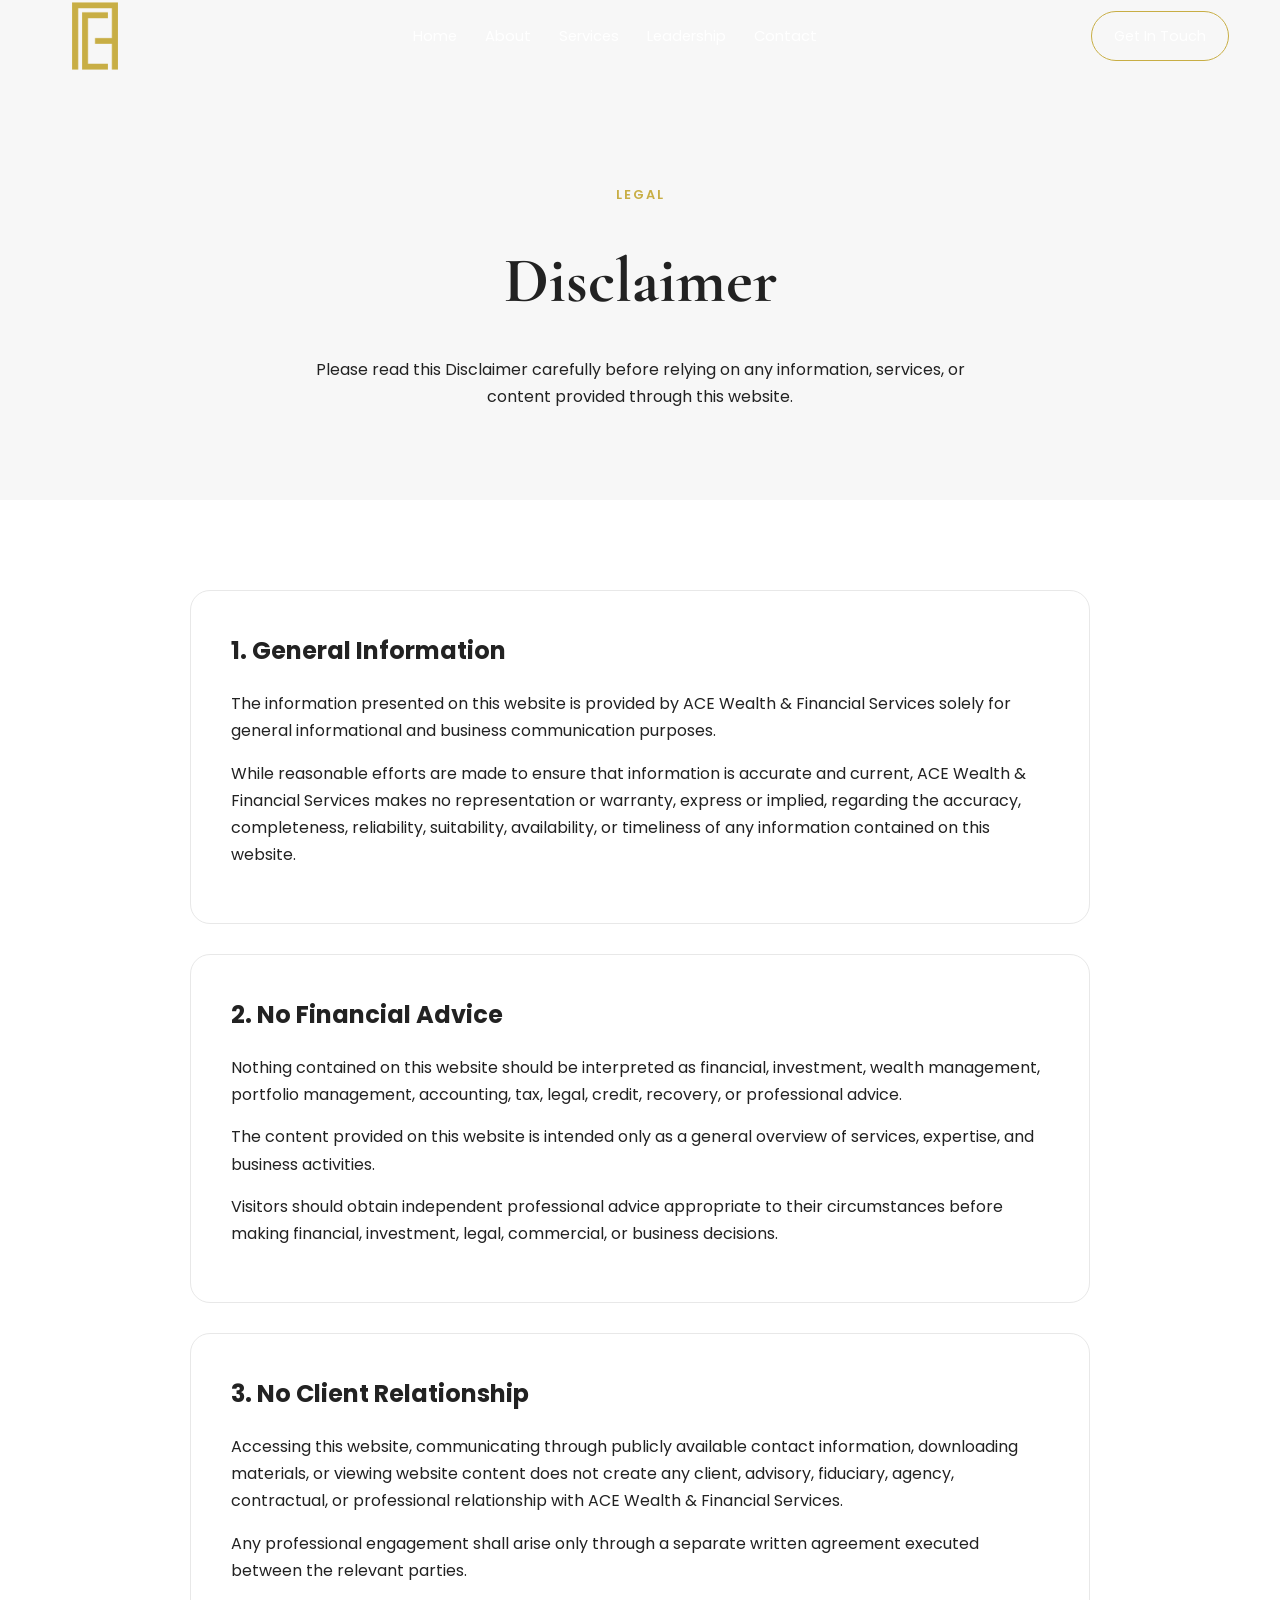
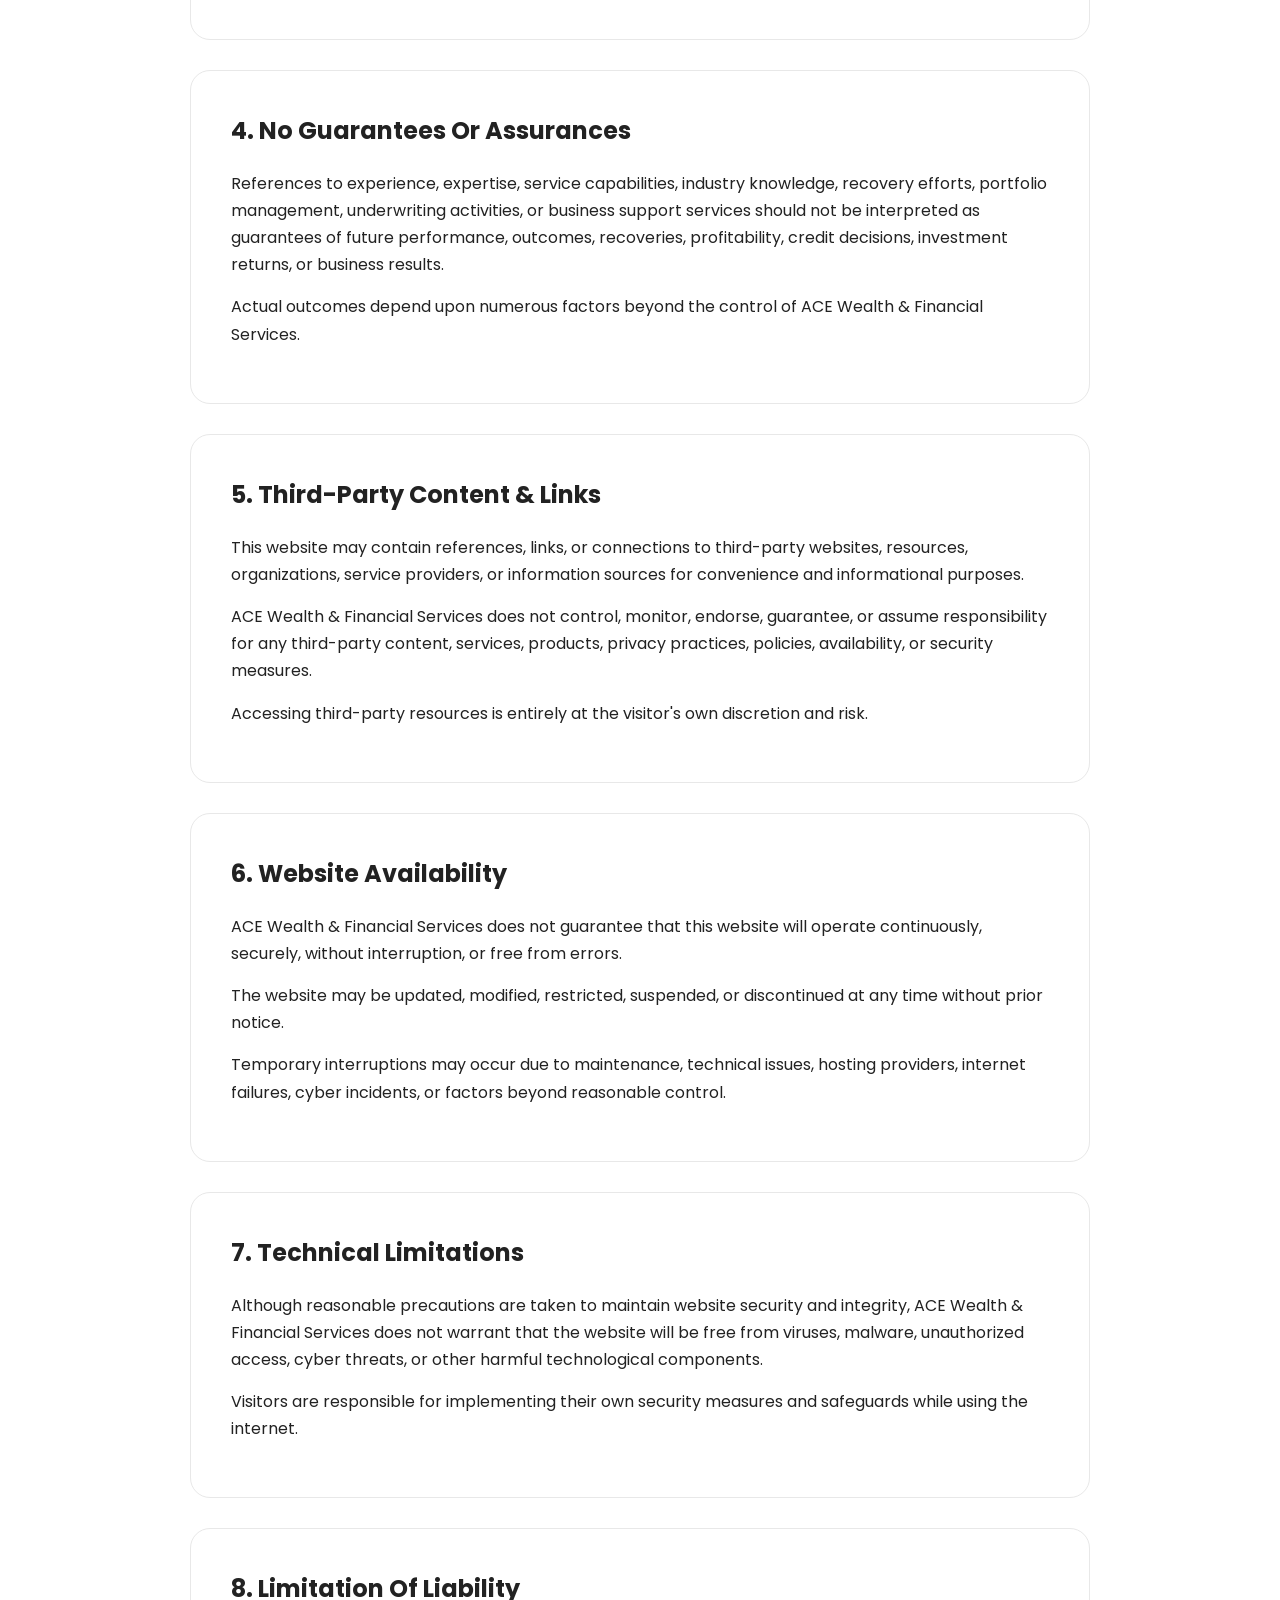
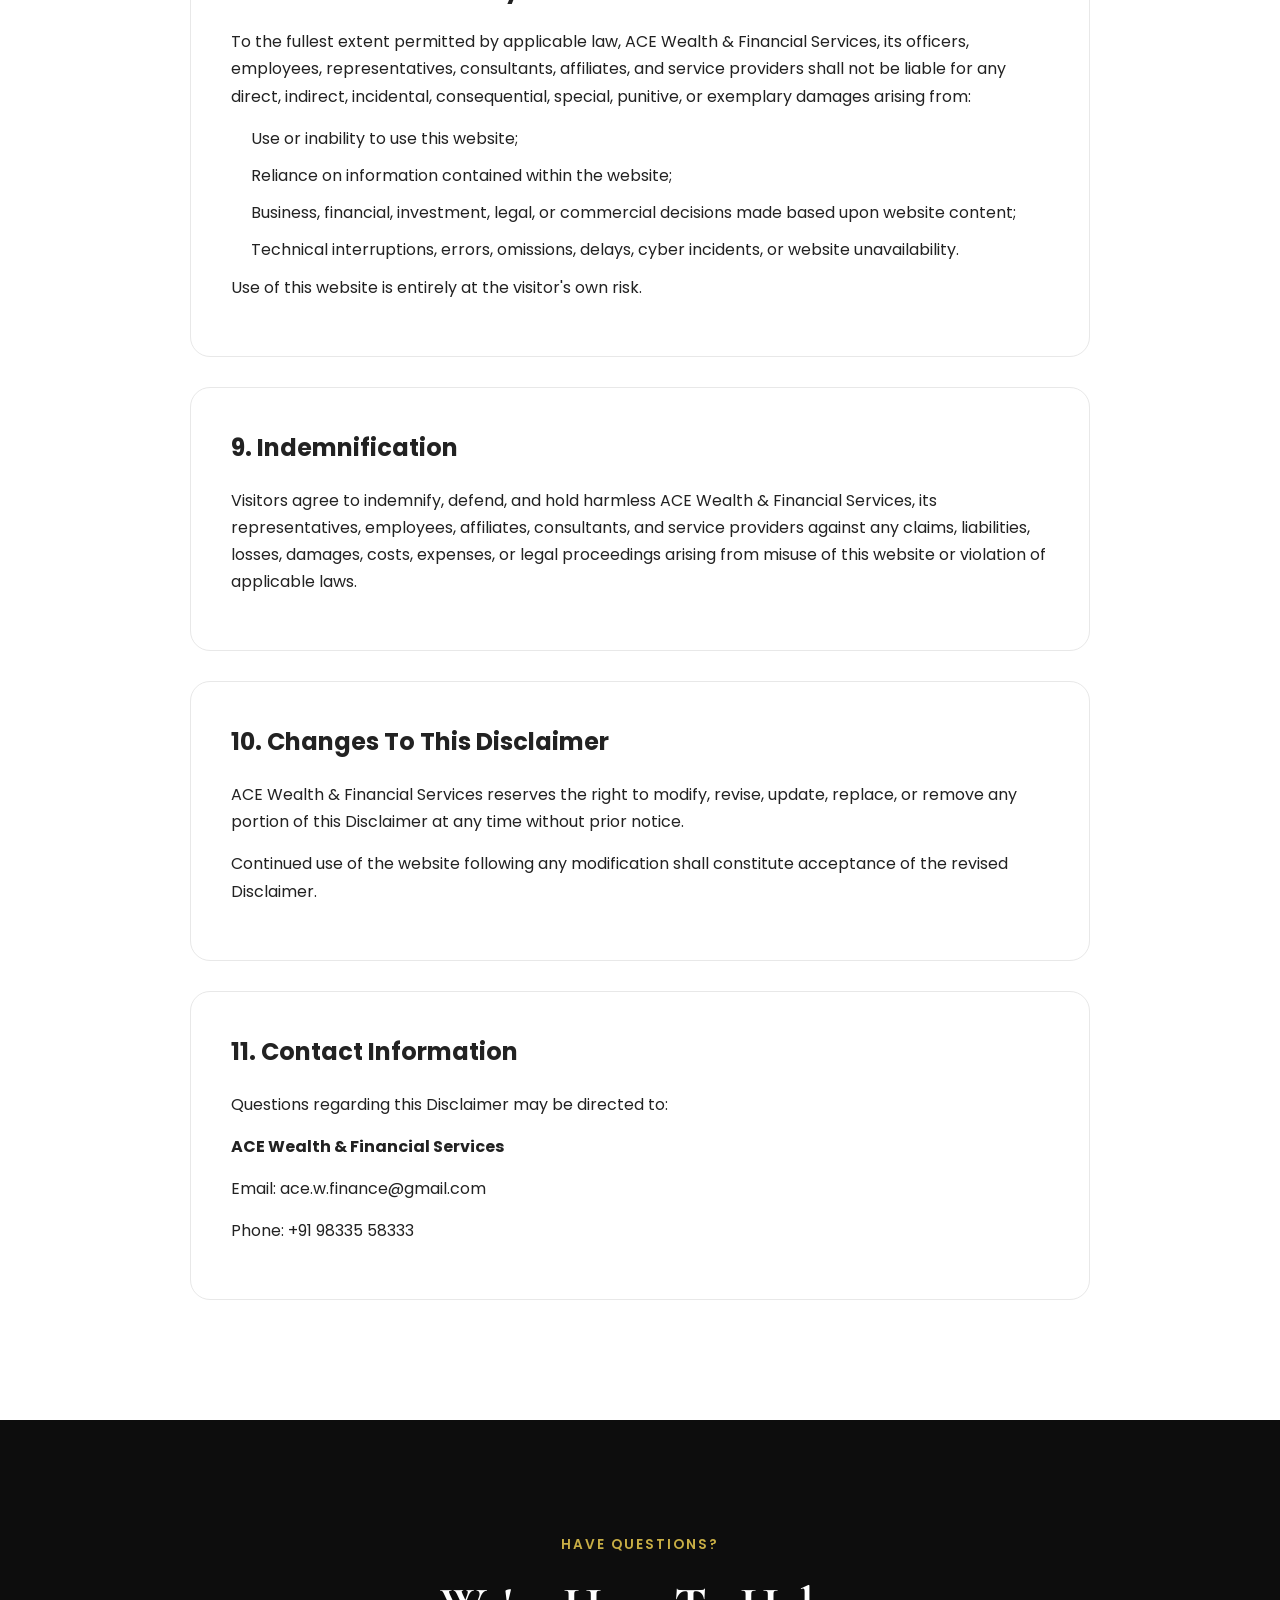
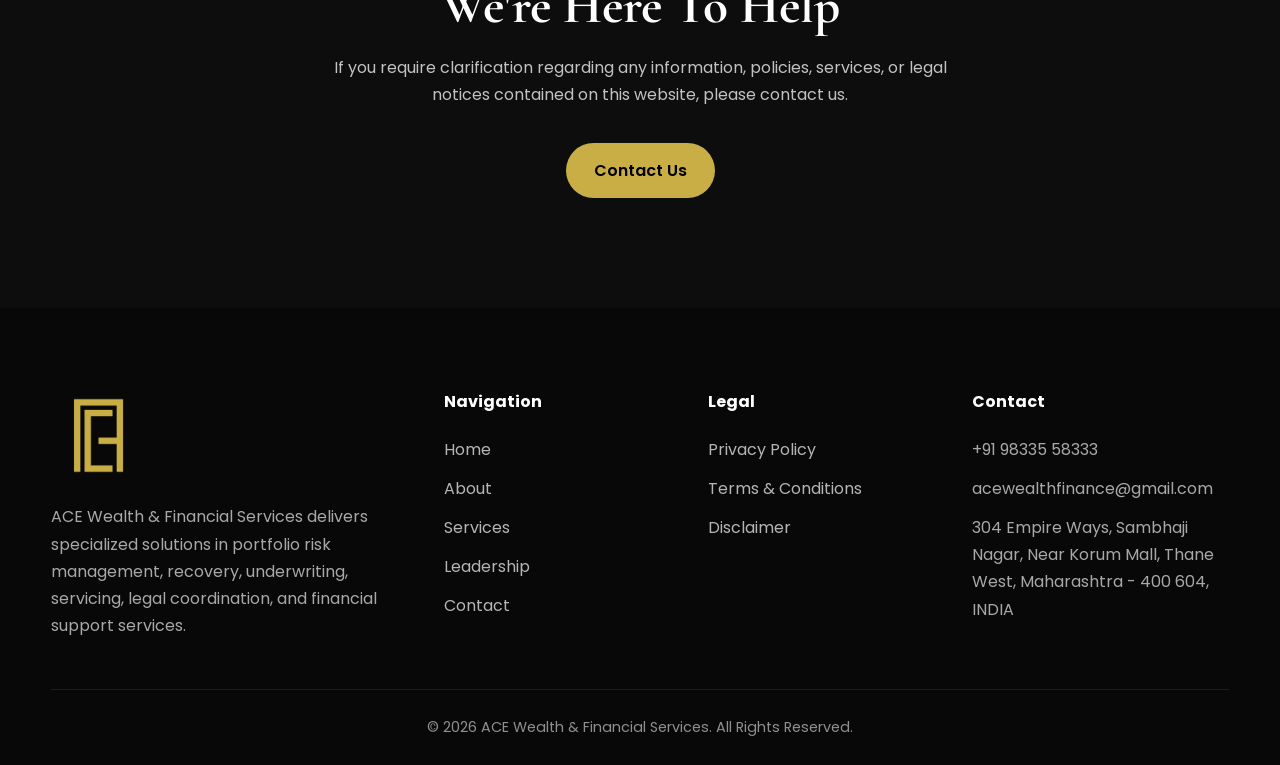
==== disclaimer.html @ 69c0379b "Add files via upload" ====
<!DOCTYPE html>
<html lang="en">

<head>

    <meta charset="UTF-8">

    <meta name="viewport"
        content="width=device-width, initial-scale=1.0">

    <title>
        Disclaimer | ACE Wealth & Financial Services
    </title>

    <meta name="description"
        content="Important disclaimer regarding the use of the ACE Wealth & Financial Services website and information provided herein.">

    <link rel="apple-touch-icon" sizes="180x180" href="apple-touch-icon.png">

<link rel="icon" type="image/png" sizes="32x32" href="favicon-32x32.png">

<link rel="icon" type="image/png" sizes="16x16" href="favicon-16x16.png">

<link rel="manifest" href="site.webmanifest">

<link rel="shortcut icon" href="favicon.ico">

<meta name="theme-color" content="#c8ae45">

<meta name="format-detection" content="telephone=no">

<meta name="robots" content="index, follow">

    <link rel="stylesheet"
        href="style.css">

    <link rel="preconnect"
        href="https://fonts.googleapis.com">

    <link rel="preconnect"
        href="https://fonts.gstatic.com"
        crossorigin>

    <link href="https://fonts.googleapis.com/css2?family=Poppins:wght@300;400;500;600;700&family=Cormorant+Garamond:wght@400;500;600;700&display=swap"
        rel="stylesheet">

</head>

<body>

    <div class="loader">

        <img src="logo.png"
            alt="ACE Wealth">

    </div>

    <div class="scroll-progress"></div>

    <header class="header">

        <div class="container navbar">

            <a href="index.html"
                class="logo">

                <img src="logo.png"
                    alt="ACE Wealth">

            </a>

            <nav>

                <ul class="nav-links">

                    <li><a href="index.html">Home</a></li>

                    <li><a href="about.html">About</a></li>

                    <li><a href="services.html">Services</a></li>

                    <li><a href="team.html">Leadership</a></li>

                    <li><a href="contact.html">Contact</a></li>

                </ul>

            </nav>

            <a href="contact.html"
                class="nav-btn">

                Get In Touch

            </a>

            <div class="hamburger">

                <span></span>
                <span></span>
                <span></span>

            </div>

        </div>

    </header>

    <!-- HERO -->

    <section class="legal-hero">

        <div class="container">

            <span class="hero-tag">

                LEGAL

            </span>

            <h1>

                Disclaimer

            </h1>

            <p>

                Please read this Disclaimer carefully
                before relying on any information,
                services, or content provided through
                this website.

            </p>

        </div>

    </section>

    <!-- CONTENT -->

    <section class="legal-content">

        <div class="container">

            <div class="legal-card">

                <h2>

                    1. General Information

                </h2>

                <p>

                    The information presented on this
                    website is provided by ACE Wealth &
                    Financial Services solely for
                    general informational and business
                    communication purposes.

                </p>

                <p>

                    While reasonable efforts are made
                    to ensure that information is
                    accurate and current, ACE Wealth &
                    Financial Services makes no
                    representation or warranty,
                    express or implied, regarding
                    the accuracy, completeness,
                    reliability, suitability,
                    availability, or timeliness
                    of any information contained
                    on this website.

                </p>

            </div>

            <div class="legal-card">

                <h2>

                    2. No Financial Advice

                </h2>

                <p>

                    Nothing contained on this website
                    should be interpreted as financial,
                    investment, wealth management,
                    portfolio management, accounting,
                    tax, legal, credit, recovery, or
                    professional advice.

                </p>

                <p>

                    The content provided on this
                    website is intended only as a
                    general overview of services,
                    expertise, and business activities.

                </p>

                <p>

                    Visitors should obtain independent
                    professional advice appropriate to
                    their circumstances before making
                    financial, investment, legal,
                    commercial, or business decisions.

                </p>

            </div>

            <div class="legal-card">

                <h2>

                    3. No Client Relationship

                </h2>

                <p>

                    Accessing this website,
                    communicating through publicly
                    available contact information,
                    downloading materials, or viewing
                    website content does not create
                    any client, advisory, fiduciary,
                    agency, contractual, or professional
                    relationship with ACE Wealth &
                    Financial Services.

                </p>

                <p>

                    Any professional engagement shall
                    arise only through a separate
                    written agreement executed between
                    the relevant parties.

                </p>

            </div>

            <div class="legal-card">

                <h2>

                    4. No Guarantees Or Assurances

                </h2>

                <p>

                    References to experience,
                    expertise, service capabilities,
                    industry knowledge, recovery
                    efforts, portfolio management,
                    underwriting activities, or
                    business support services should
                    not be interpreted as guarantees
                    of future performance, outcomes,
                    recoveries, profitability, credit
                    decisions, investment returns, or
                    business results.

                </p>

                <p>

                    Actual outcomes depend upon
                    numerous factors beyond the
                    control of ACE Wealth &
                    Financial Services.

                </p>

            </div>
                        <div class="legal-card">

                <h2>

                    5. Third-Party Content & Links

                </h2>

                <p>

                    This website may contain references,
                    links, or connections to third-party
                    websites, resources, organizations,
                    service providers, or information
                    sources for convenience and
                    informational purposes.

                </p>

                <p>

                    ACE Wealth & Financial Services
                    does not control, monitor,
                    endorse, guarantee, or assume
                    responsibility for any third-party
                    content, services, products,
                    privacy practices, policies,
                    availability, or security measures.

                </p>

                <p>

                    Accessing third-party resources
                    is entirely at the visitor's own
                    discretion and risk.

                </p>

            </div>

            <div class="legal-card">

                <h2>

                    6. Website Availability

                </h2>

                <p>

                    ACE Wealth & Financial Services
                    does not guarantee that this
                    website will operate continuously,
                    securely, without interruption,
                    or free from errors.

                </p>

                <p>

                    The website may be updated,
                    modified, restricted, suspended,
                    or discontinued at any time
                    without prior notice.

                </p>

                <p>

                    Temporary interruptions may
                    occur due to maintenance,
                    technical issues, hosting
                    providers, internet failures,
                    cyber incidents, or factors
                    beyond reasonable control.

                </p>

            </div>

            <div class="legal-card">

                <h2>

                    7. Technical Limitations

                </h2>

                <p>

                    Although reasonable precautions
                    are taken to maintain website
                    security and integrity,
                    ACE Wealth & Financial Services
                    does not warrant that the website
                    will be free from viruses,
                    malware, unauthorized access,
                    cyber threats, or other harmful
                    technological components.

                </p>

                <p>

                    Visitors are responsible for
                    implementing their own security
                    measures and safeguards while
                    using the internet.

                </p>

            </div>

            <div class="legal-card">

                <h2>

                    8. Limitation Of Liability

                </h2>

                <p>

                    To the fullest extent permitted
                    by applicable law, ACE Wealth &
                    Financial Services, its officers,
                    employees, representatives,
                    consultants, affiliates, and
                    service providers shall not be
                    liable for any direct, indirect,
                    incidental, consequential,
                    special, punitive, or exemplary
                    damages arising from:

                </p>

                <ul>

                    <li>

                        Use or inability to use
                        this website;

                    </li>

                    <li>

                        Reliance on information
                        contained within the website;

                    </li>

                    <li>

                        Business, financial,
                        investment, legal, or
                        commercial decisions made
                        based upon website content;

                    </li>

                    <li>

                        Technical interruptions,
                        errors, omissions, delays,
                        cyber incidents, or website
                        unavailability.

                    </li>

                </ul>

                <p>

                    Use of this website is entirely
                    at the visitor's own risk.

                </p>

            </div>

            <div class="legal-card">

                <h2>

                    9. Indemnification

                </h2>

                <p>

                    Visitors agree to indemnify,
                    defend, and hold harmless
                    ACE Wealth & Financial Services,
                    its representatives, employees,
                    affiliates, consultants, and
                    service providers against any
                    claims, liabilities, losses,
                    damages, costs, expenses,
                    or legal proceedings arising
                    from misuse of this website
                    or violation of applicable laws.

                </p>

            </div>

            <div class="legal-card">

                <h2>

                    10. Changes To This Disclaimer

                </h2>

                <p>

                    ACE Wealth & Financial Services
                    reserves the right to modify,
                    revise, update, replace, or
                    remove any portion of this
                    Disclaimer at any time without
                    prior notice.

                </p>

                <p>

                    Continued use of the website
                    following any modification
                    shall constitute acceptance
                    of the revised Disclaimer.

                </p>

            </div>

            <div class="legal-card">

                <h2>

                    11. Contact Information

                </h2>

                <p>

                    Questions regarding this
                    Disclaimer may be directed to:

                </p>

                <p>

                    <strong>

                        ACE Wealth &
                        Financial Services

                    </strong>

                </p>

                <p>

                    Email:
                    ace.w.finance@gmail.com

                </p>

                <p>

                    Phone:
                    +91 98335 58333

                </p>

            </div>

        </div>

    </section>

    <!-- CTA -->

    <section class="cta-section">

        <div class="container">

            <div class="cta-box">

                <span>

                    HAVE QUESTIONS?

                </span>

                <h2>

                    We're Here To Help

                </h2>

                <p>

                    If you require clarification
                    regarding any information,
                    policies, services, or legal
                    notices contained on this
                    website, please contact us.

                </p>

                <a href="contact.html"
                    class="btn-primary">

                    Contact Us

                </a>

            </div>

        </div>

    </section>

    <!-- FOOTER -->

    <footer class="footer">

    <div class="container">

        <div class="footer-top">

            <!-- ABOUT -->

            <div class="footer-about">

                <img src="logo.png"
                    alt="ACE Wealth">

                <p>

                    ACE Wealth & Financial Services
                    delivers specialized solutions in
                    portfolio risk management,
                    recovery, underwriting,
                    servicing, legal coordination,
                    and financial support services.

                </p>

            </div>

            <!-- QUICK LINKS -->

            <div class="footer-links">

                <h4>

                    Navigation

                </h4>

                <ul>

                    <li>
                        <a href="index.html">
                            Home
                        </a>
                    </li>

                    <li>
                        <a href="about.html">
                            About
                        </a>
                    </li>

                    <li>
                        <a href="services.html">
                            Services
                        </a>
                    </li>

                    <li>
                        <a href="team.html">
                            Leadership
                        </a>
                    </li>

                    <li>
                        <a href="contact.html">
                            Contact
                        </a>
                    </li>

                </ul>

            </div>

            <!-- LEGAL -->

            <div class="footer-links">

                <h4>

                    Legal

                </h4>

                <ul>

                    <li>

                        <a href="privacy-policy.html">

                            Privacy Policy

                        </a>

                    </li>

                    <li>

                        <a href="terms-and-conditions.html">

                            Terms & Conditions

                        </a>

                    </li>

                    <li>

                        <a href="disclaimer.html">

                            Disclaimer

                        </a>

                    </li>

                </ul>

            </div>

            <!-- CONTACT -->

            <div class="footer-contact">

                <h4>

                    Contact

                </h4>

                <p>

                    +91 98335 58333

                </p>

                <p>

                    acewealthfinance@gmail.com
                </p>

                <p>

                    304 Empire Ways, Sambhaji Nagar, Near Korum Mall, Thane West, Maharashtra - 400 604, INDIA

                </p>

            </div>

        </div>

        <div class="footer-bottom">

            <p>

                © 2026 ACE Wealth & Financial Services.
                All Rights Reserved.

            </p>

        </div>

    </div>

</footer>

    <script src="main.js"></script>

</body>

</html>
---- style.css ----
/* ====================================
   ACE WEALTH & FINANCIAL SERVICES
   VERSION 2
==================================== */


/* =========================
   RESET
========================= */

*{
    margin:0;
    padding:0;
    box-sizing:border-box;
}

html{
    scroll-behavior:smooth;
}

body{
    font-family:'Poppins',sans-serif;
    background:#ffffff;
    color:#222;
    overflow-x:hidden;
    line-height:1.7;
}

/* =========================
   VARIABLES
========================= */

:root{

    --gold:#c8ae45;

    --gold-dark:#a88f32;

    --black:#0d0d0d;

    --dark:#161616;

    --white:#ffffff;

    --light:#f7f7f7;

    --text:#666666;

    --border:#e8e8e8;

    --transition:.35s ease;

    --radius:16px;

}

/* =========================
   GLOBAL
========================= */

.container{

    width:min(1280px,92%);
    margin:auto;

}

img{

    width:100%;
    display:block;

}

a{

    text-decoration:none;

}

ul{

    list-style:none;

}

section{

    padding:90px 0;

}

.section-tag{

    display:inline-block;

    color:var(--gold);

    font-size:.8rem;

    letter-spacing:2px;

    font-weight:600;

    text-transform:uppercase;

    margin-bottom:14px;

}

.section-heading{

    margin-bottom:55px;

}

.section-heading.center{

    text-align:center;

}

.section-heading h2{

    font-family:'Cormorant Garamond',serif;

    font-size:clamp(2.2rem,4vw,3.8rem);

    line-height:1.1;

    color:var(--black);

    margin-bottom:18px;

    font-weight:600;

}

.section-heading p{

    max-width:650px;

    color:var(--text);

    margin:auto;

}

/* =========================
   LOADER
========================= */

.loader{

    position:fixed;

    inset:0;

    background:#0a0a0a;

    display:flex;

    align-items:center;

    justify-content:center;

    z-index:99999;

    transition:.8s ease;

}

.loader img{

    width:120px;

    animation:logoPulse 2s infinite;

}

@keyframes logoPulse{

    0%{

        opacity:.4;
        transform:scale(.96);

    }

    50%{

        opacity:1;
        transform:scale(1);

    }

    100%{

        opacity:.4;
        transform:scale(.96);

    }

}

/* =========================
   SCROLL BAR
========================= */

.scroll-progress{

    position:fixed;

    top:0;

    left:0;

    width:0;

    height:3px;

    background:var(--gold);

    z-index:99999;

}

/* =========================
   HEADER
========================= */

.header{

    position:fixed;

    top:0;

    left:0;

    width:100%;

    z-index:999;

    transition:.35s ease;

}

.header.scrolled{

    background:rgba(10,10,10,.95);

    backdrop-filter:blur(12px);

    box-shadow:0 8px 25px rgba(0,0,0,.15);

}

.navbar{

    height:72px;

    display:flex;

    align-items:center;

    justify-content:space-between;

}

.logo{

    display:flex;

    align-items:center;

}

.logo img{

    width:88px;

}

.nav-links{

    display:flex;

    align-items:center;

    gap:28px;

}

.nav-links a{

    color:white;

    font-size:.92rem;

    transition:var(--transition);

    position:relative;

}

.nav-links a:hover{

    color:var(--gold);

}

.nav-links a::after{

    content:"";

    position:absolute;

    left:0;

    bottom:-6px;

    width:0;

    height:2px;

    background:var(--gold);

    transition:.3s;

}

.nav-links a:hover::after{

    width:100%;

}

.nav-btn{

    padding:12px 22px;

    border:1px solid var(--gold);

    color:white;

    border-radius:40px;

    font-size:.9rem;

    transition:.35s;

}

.nav-btn:hover{

    background:var(--gold);

    color:#000;

}

/* =========================
   HAMBURGER
========================= */

.hamburger{

    display:none;

    flex-direction:column;

    gap:5px;

    cursor:pointer;

}

.hamburger span{

    width:26px;

    height:2px;

    background:white;

}

/* =========================
   HERO
========================= */

.hero{

    min-height:85vh;

    background:
    linear-gradient(
        rgba(0,0,0,.75),
        rgba(0,0,0,.75)
    ),
    url("images/hero-1.jpg");

    background-size:cover;

    background-position:center;

    display:flex;

    align-items:center;

    padding-top:80px;

}

.hero-content{

    max-width:820px;

}

.hero-tag{

    color:var(--gold);

    font-size:.8rem;

    letter-spacing:2px;

    font-weight:600;

}

.hero h1{

    margin-top:18px;

    color:white;

    font-family:'Cormorant Garamond',serif;

    font-size:clamp(3rem,5vw,5rem);

    line-height:1.05;

    font-weight:600;

    max-width:900px;

}

.hero p{

    margin-top:24px;

    color:rgba(255,255,255,.82);

    max-width:650px;

    font-size:1rem;

}

.hero-buttons{

    display:flex;

    gap:15px;

    margin-top:35px;

}
/* =========================
   BUTTONS
========================= */

.btn-primary{

    display:inline-flex;

    align-items:center;

    justify-content:center;

    padding:14px 28px;

    background:var(--gold);

    color:#000;

    border-radius:50px;

    font-weight:600;

    transition:var(--transition);

}

.btn-primary:hover{

    transform:translateY(-3px);

    background:var(--gold-dark);

}

.btn-secondary{

    display:inline-flex;

    align-items:center;

    justify-content:center;

    padding:14px 28px;

    border:1px solid rgba(255,255,255,.25);

    color:white;

    border-radius:50px;

    transition:var(--transition);

}

.btn-secondary:hover{

    background:white;

    color:black;

}

.text-link{

    display:inline-flex;

    align-items:center;

    gap:10px;

    color:var(--gold);

    font-weight:600;

    margin-top:18px;

    transition:var(--transition);

}

.text-link:hover{

    transform:translateX(5px);

}

/* =========================
   TRUST BAR
========================= */

.trust-bar{

    background:#ffffff;

    border-bottom:1px solid var(--border);

    padding:35px 0;

}

.trust-grid{

    display:grid;

    grid-template-columns:repeat(4,1fr);

    gap:20px;

}

.trust-item{

    text-align:center;

}

.trust-item h3{

    font-family:'Cormorant Garamond',serif;

    font-size:2.5rem;

    color:var(--black);

    margin-bottom:4px;

}

.trust-item p{

    font-size:.9rem;

    color:var(--text);

}

/* =========================
   ABOUT PREVIEW
========================= */

.about-preview{

    background:#fff;

}

.about-grid{

    display:grid;

    grid-template-columns:1fr 1fr;

    gap:70px;

    align-items:center;

}

.about-image{

    position:relative;

}

.about-image img{

    border-radius:20px;

    box-shadow:0 15px 40px rgba(0,0,0,.08);

}

.about-content{

    max-width:600px;

}

.about-content h2{

    font-family:'Cormorant Garamond',serif;

    font-size:clamp(2.2rem,4vw,3.8rem);

    line-height:1.1;

    margin-bottom:22px;

    color:var(--black);

}

.about-content p{

    color:var(--text);

    margin-bottom:18px;

}

/* =========================
   SERVICES
========================= */

.services-home{

    background:var(--light);

}

.services-grid{

    display:grid;

    grid-template-columns:repeat(3,1fr);

    gap:25px;

}

.service-card{

    background:white;

    padding:35px;

    border-radius:18px;

    border:1px solid var(--border);

    transition:var(--transition);

}

.service-card:hover{

    transform:translateY(-6px);

    border-color:rgba(200,174,69,.4);

    box-shadow:0 12px 35px rgba(0,0,0,.08);

}

.service-card h3{

    font-size:1.2rem;

    color:var(--black);

    margin-bottom:15px;

    line-height:1.4;

}

.service-card p{

    color:var(--text);

    font-size:.95rem;

}

.section-btn{

    text-align:center;

    margin-top:45px;

}

/* =========================
   PREMIUM CARD EFFECT
========================= */

.service-card,
.trust-item{

    transition:all .35s ease;

}

.service-card:hover{

    background:#fffef9;

}

/* =========================
   SOFT REVEAL
========================= */

.reveal{

    opacity:0;

    transform:translateY(30px);

    transition:.7s ease;

}

.reveal.active{

    opacity:1;

    transform:translateY(0);

}
/* =========================
   WHY ACE
========================= */

.why-ace{

    background:#ffffff;

}

.why-grid{

    display:grid;

    grid-template-columns:repeat(4,1fr);

    gap:24px;

}

.why-card{

    padding:35px 28px;

    border:1px solid var(--border);

    border-radius:18px;

    transition:var(--transition);

    background:#fff;

}

.why-card:hover{

    transform:translateY(-6px);

    box-shadow:0 12px 35px rgba(0,0,0,.08);

    border-color:rgba(200,174,69,.4);

}

.why-card h3{

    font-size:2rem;

    color:var(--gold);

    margin-bottom:15px;

    font-weight:700;

}

.why-card h4{

    font-size:1.1rem;

    margin-bottom:12px;

    color:var(--black);

}

.why-card p{

    color:var(--text);

    font-size:.95rem;

}

/* =========================
   FOUNDER SECTION
========================= */

.founder-section{

    background:var(--light);

}

.founder-grid{

    display:grid;

    grid-template-columns:420px 1fr;

    gap:70px;

    align-items:center;

}

.founder-image img{

    border-radius:22px;

    box-shadow:0 20px 45px rgba(0,0,0,.12);
    
    aspect-ratio:4/5;

    object-fit:cover;

}

.founder-content{

    max-width:650px;

}

.founder-content h2{

    font-family:'Cormorant Garamond',serif;

    font-size:clamp(2.5rem,4vw,4rem);

    margin-bottom:10px;

    color:var(--black);

}

.founder-title{

    color:var(--gold);

    font-weight:600;

    margin-bottom:20px;

}

.founder-content p{

    color:var(--text);

    margin-bottom:16px;

}

/* =========================
   CTA
========================= */

.cta-section{

    background:#0d0d0d;

    padding:110px 0;

}

.cta-box{

    text-align:center;

    max-width:850px;

    margin:auto;

}

.cta-box span{

    color:var(--gold);

    letter-spacing:2px;

    font-size:.85rem;

    font-weight:600;

}

.cta-box h2{

    color:white;

    font-family:'Cormorant Garamond',serif;

    font-size:clamp(2.5rem,4vw,4.5rem);

    line-height:1.1;

    margin:20px 0;

}

.cta-box p{

    color:rgba(255,255,255,.75);

    max-width:650px;

    margin:0 auto 35px;

}

/* =========================
   FOOTER
========================= */

.footer{

    background:#080808;

    color:white;

}

.footer-top{

    padding:80px 0 50px;

    display:grid;

    grid-template-columns:
    1.6fr
    1fr
    1fr
    1.2fr;

    gap:50px;

}

.footer-about img{

    width:95px;

    margin-bottom:20px;

}

.footer-about p{

    color:rgba(255,255,255,.65);

    max-width:420px;

}

.footer-links h4,
.footer-contact h4{

    margin-bottom:20px;

    font-size:1rem;

}

.footer-links ul{

    display:flex;

    flex-direction:column;

    gap:12px;

}

.footer-links a{

    color:rgba(255,255,255,.7);

    transition:.3s;

}

.footer-links a{

    color:rgba(255,255,255,.7);

    transition:.3s;

    display:inline-block;

}

.footer-links a:hover{

    color:var(--gold);

    padding-left:4px;

}

.footer-contact p{

    color:rgba(255,255,255,.65);

    margin-bottom:12px;

}

.footer-bottom{

    border-top:1px solid rgba(255,255,255,.08);

    text-align:center;

    padding:25px 0;

}

.footer-bottom p{

    color:rgba(255,255,255,.55);

    font-size:.9rem;

}

@media(max-width:900px){

    .footer-top{

        grid-template-columns:1fr;

        gap:35px;

    }

}

/* =========================
   BACK TO TOP
========================= */

.back-to-top{

    position:fixed;

    right:25px;

    bottom:25px;

    width:50px;

    height:50px;

    border:none;

    border-radius:50%;

    background:var(--gold);

    color:#000;

    font-size:18px;

    cursor:pointer;

    opacity:0;

    visibility:hidden;

    transition:.35s;

    z-index:999;

}

.back-to-top.show{

    opacity:1;

    visibility:visible;

}

/* =========================
   MOBILE
========================= */

@media(max-width:1100px){

    .services-grid{

        grid-template-columns:repeat(2,1fr);

    }

    .why-grid{

        grid-template-columns:repeat(2,1fr);

    }

    .founder-grid{

        grid-template-columns:1fr;

        gap:40px;

    }

    .footer-top{

        grid-template-columns:1fr 1fr;

    }

}

@media(max-width:900px){

    .nav-links{

        display:none;

    }

    .nav-btn{

        display:none;

    }

    .hamburger{

        display:flex;

    }

    .about-grid{

        grid-template-columns:1fr;

        gap:40px;

    }

    .trust-grid{

        grid-template-columns:repeat(2,1fr);

        gap:30px;

    }

}

@media(max-width:768px){

    section{

        padding:70px 0;

    }

    .hero{

        min-height:75vh;

    }

    .hero h1{

        font-size:clamp(2.4rem,8vw,3.8rem);

    }

    .hero-buttons{

        flex-direction:column;

        align-items:flex-start;

    }

    .services-grid{

        grid-template-columns:1fr;

    }

    .why-grid{

        grid-template-columns:1fr;

    }

    .footer-top{

        grid-template-columns:1fr;

        gap:40px;

    }

}

@media(max-width:480px){

    .container{

        width:92%;

    }

    .trust-grid{

        grid-template-columns:1fr;

    }

    .trust-item h3{

        font-size:2rem;

    }

    .service-card{

        padding:28px;

    }

    .why-card{

        padding:28px;

    }

}
/* ===================================
   ABOUT PAGE
=================================== */


/* =========================
   ABOUT HERO
========================= */

.about-hero{

    min-height:55vh;

    display:flex;

    align-items:center;

    position:relative;

    background:
    linear-gradient(
        rgba(0,0,0,.78),
        rgba(0,0,0,.78)
    ),
    url("images/hero-2.jpg");

    background-size:cover;

    background-position:center;

    padding-top:80px;

}

.about-hero-content{

    max-width:760px;

}

.about-hero h1{

    color:white;

    font-family:'Cormorant Garamond',serif;

    font-size:clamp(2.8rem,5vw,4.8rem);

    line-height:1.05;

    margin:18px 0;

    font-weight:600;

}

.about-hero p{

    color:rgba(255,255,255,.82);

    max-width:650px;

}


/* =========================
   STORY SECTION
========================= */

.story-grid{

    display:grid;

    grid-template-columns:280px 1fr;

    gap:80px;

    align-items:flex-start;

}

.story-year{

    position:sticky;

    top:120px;

}

.story-year span{

    font-size:7rem;

    line-height:1;

    font-weight:700;

    color:var(--gold);

    font-family:'Cormorant Garamond',serif;

}

.story-content{

    max-width:760px;

}

.story-content h2{

    font-family:'Cormorant Garamond',serif;

    font-size:clamp(2.2rem,4vw,3.6rem);

    margin-bottom:24px;

    line-height:1.1;

}

.story-content p{

    color:var(--text);

    margin-bottom:18px;

}


/* =========================
   JOURNEY
========================= */

.journey-section{

    background:var(--light);

}

.timeline{

    display:flex;

    align-items:center;

    justify-content:center;

    gap:15px;

    flex-wrap:wrap;

}

.timeline-item{

    background:white;

    border:1px solid var(--border);

    border-radius:16px;

    padding:30px;

    min-width:190px;

    text-align:center;

}

.timeline-item h3{

    color:var(--gold);

    font-size:1.8rem;

    margin-bottom:10px;

}

.timeline-item p{

    color:var(--text);

    font-size:.95rem;

}

.timeline-line{

    width:50px;

    height:2px;

    background:rgba(200,174,69,.4);

}


/* =========================
   MISSION VISION
========================= */

.mission-vision{

    background:white;

}

.mv-grid{

    display:grid;

    grid-template-columns:1fr 1fr;

    gap:30px;

}

.mv-card{

    padding:45px;

    border:1px solid var(--border);

    border-radius:20px;

    transition:.35s;

}

.mv-card:hover{

    transform:translateY(-6px);

    box-shadow:0 12px 30px rgba(0,0,0,.06);

    border-color:rgba(200,174,69,.4);

}

.mv-card h2{

    font-family:'Cormorant Garamond',serif;

    font-size:2.3rem;

    line-height:1.15;

    margin-bottom:20px;

}

.mv-card p{

    color:var(--text);

}


/* =========================
   LEADERSHIP
========================= */

.leadership-section{

    background:var(--light);

}

.leadership-grid{

    display:grid;

    grid-template-columns:420px 1fr;

    gap:70px;

    align-items:center;

}

.leadership-image img{

    border-radius:20px;

    box-shadow:0 18px 40px rgba(0,0,0,.10);

}

.leadership-content{

    max-width:650px;

}

.leadership-content h2{

    font-family:'Cormorant Garamond',serif;

    font-size:clamp(2.5rem,4vw,4rem);

    margin-bottom:8px;

}

.leadership-title{

    color:var(--gold);

    font-weight:600;

    margin-bottom:22px;

}

.leadership-content p{

    color:var(--text);

    margin-bottom:16px;

}

.leadership-content blockquote{

    margin-top:28px;

    padding-left:22px;

    border-left:3px solid var(--gold);

    color:#444;

    font-style:italic;

}


/* =========================
   METRICS
========================= */

.about-metrics{

    background:white;

}

.metrics-grid{

    display:grid;

    grid-template-columns:repeat(4,1fr);

    gap:25px;

}

.metric-card{

    text-align:center;

    padding:35px;

    border:1px solid var(--border);

    border-radius:18px;

    transition:.35s;

}

.metric-card:hover{

    transform:translateY(-5px);

    border-color:rgba(200,174,69,.4);

}

.metric-card h3{

    font-family:'Cormorant Garamond',serif;

    font-size:2.8rem;

    color:var(--gold);

    margin-bottom:8px;

}

.metric-card p{

    color:var(--text);

}


/* =========================
   ABOUT MOBILE
========================= */

@media(max-width:1000px){

    .story-grid{

        grid-template-columns:1fr;

        gap:30px;

    }

    .story-year{

        position:static;

    }

    .leadership-grid{

        grid-template-columns:1fr;

        gap:40px;

    }

    .metrics-grid{

        grid-template-columns:repeat(2,1fr);

    }

}

@media(max-width:768px){

    .mv-grid{

        grid-template-columns:1fr;

    }

    .story-year span{

        font-size:5rem;

    }

    .timeline{

        flex-direction:column;

    }

    .timeline-line{

        width:2px;

        height:40px;

    }

}

@media(max-width:480px){

    .metrics-grid{

        grid-template-columns:1fr;

    }

    .timeline-item{

        width:100%;

    }

    .mv-card{

        padding:30px;

    }

}
/* ===================================
   SERVICES PAGE
=================================== */


/* =========================
   SERVICES HERO
========================= */

.services-hero{

    min-height:55vh;

    display:flex;

    align-items:center;

    position:relative;

    background:
    linear-gradient(
        rgba(0,0,0,.78),
        rgba(0,0,0,.78)
    ),
    url("images/service-1.jpg");

    background-size:cover;

    background-position:center;

    padding-top:80px;

}

.services-hero-content{

    max-width:760px;

}

.services-hero h1{

    color:white;

    font-family:'Cormorant Garamond',serif;

    font-size:clamp(2.8rem,5vw,4.8rem);

    line-height:1.05;

    margin:18px 0;

    font-weight:600;

}

.services-hero p{

    color:rgba(255,255,255,.82);

    max-width:620px;

}


/* =========================
   SERVICES INTRO
========================= */

.services-intro{

    padding-bottom:20px;

}


/* =========================
   CORE SERVICES
========================= */

.core-services{

    background:white;

    padding-top:20px;

}

.service-detail-grid{
    display:grid;
    grid-template-columns:repeat(3,1fr);
    gap:28px;
    align-items:stretch;
}

.service-detail-card{

    background:white;

    border:1px solid var(--border);

    border-radius:18px;

    padding:35px;

    transition:.35s ease;

}

.service-detail-card:hover{

    transform:translateY(-6px);

    border-color:rgba(200,174,69,.4);

    box-shadow:0 12px 35px rgba(0,0,0,.08);

}

.service-number{

    color:var(--gold);

    font-size:2rem;

    font-weight:700;

    margin-bottom:18px;

    font-family:'Cormorant Garamond',serif;

}

.service-detail-card h3{

    font-size:1.2rem;

    line-height:1.4;

    margin-bottom:14px;

    color:var(--black);

}

.service-detail-card p{

    color:var(--text);

    font-size:.95rem;

}


/* =========================
   INDUSTRIES
========================= */

.industries-section{

    background:var(--light);

}

.industries-grid{

    display:grid;

    grid-template-columns:repeat(3,1fr);

    gap:22px;

}

.industry-card{

    background:white;

    border:1px solid var(--border);

    border-radius:18px;

    padding:30px;

    text-align:center;

    font-weight:600;

    transition:.35s;

}

.industry-card:hover{

    transform:translateY(-5px);

    border-color:rgba(200,174,69,.4);

    box-shadow:0 10px 25px rgba(0,0,0,.06);

}


/* =========================
   PROCESS
========================= */

.process-section{

    background:white;

}

.process-grid{

    display:grid;

    grid-template-columns:repeat(4,1fr);

    gap:25px;

}

.process-card{

    text-align:center;

    border:1px solid var(--border);

    border-radius:18px;

    padding:35px 25px;

    transition:.35s;

}

.process-card:hover{

    transform:translateY(-5px);

    border-color:rgba(200,174,69,.4);

}

.process-card span{

    color:var(--gold);

    font-size:2rem;

    font-weight:700;

    display:block;

    margin-bottom:15px;

}

.process-card h3{

    margin-bottom:12px;

    color:var(--black);

}

.process-card p{

    color:var(--text);

    font-size:.95rem;

}


/* =========================
   WHY SERVICES
========================= */

.why-services{

    background:var(--light);

}


/* =========================
   SERVICES MOBILE
========================= */

@media(max-width:1100px){

    .service-detail-grid{

        grid-template-columns:repeat(2,1fr);

    }

    .process-grid{

        grid-template-columns:repeat(2,1fr);

    }

}

@media(max-width:768px){

    .service-detail-grid{

        grid-template-columns:1fr;

    }

    .industries-grid{

        grid-template-columns:1fr;

    }

    .process-grid{

        grid-template-columns:1fr;

    }

}

@media(max-width:480px){

    .service-detail-card{

        padding:28px;

    }

    .industry-card{

        padding:25px;

    }

    .process-card{

        padding:28px;

    }

}
/* ===================================
   LEADERSHIP PAGE
=================================== */


/* =========================
   HERO
========================= */

.team-hero{

    min-height:55vh;

    display:flex;

    align-items:center;

    position:relative;

    background:
    linear-gradient(
        rgba(0,0,0,.78),
        rgba(0,0,0,.78)
    ),
    url("images/team-1.jpg");

    background-size:cover;

    background-position:center;

    padding-top:80px;

}

.team-hero-content{

    max-width:760px;

}

.team-hero h1{

    color:white;

    font-family:'Cormorant Garamond',serif;

    font-size:clamp(2.8rem,5vw,4.8rem);

    line-height:1.05;

    margin:18px 0;

    font-weight:600;

}

.team-hero p{

    color:rgba(255,255,255,.82);

    max-width:600px;

}


/* =========================
   FOUNDER SECTION
========================= */

.founder-section{

    background:white;

}

.founder-grid{

    display:grid;

    grid-template-columns:420px 1fr;

    gap:70px;

    align-items:center;

}

.founder-image img{

    width:100%;

    border-radius:20px;

    box-shadow:0 20px 40px rgba(0,0,0,.10);

}

.founder-content{

    max-width:680px;

}

.founder-content h2{

    font-family:'Cormorant Garamond',serif;

    font-size:clamp(2.5rem,4vw,4rem);

    margin-bottom:8px;

}

.founder-title{

    color:var(--gold);

    font-weight:600;

    margin-bottom:22px;

}

.founder-content p{

    margin-bottom:18px;

    color:var(--text);

}


/* =========================
   PHILOSOPHY
========================= */

.leadership-philosophy{

    background:var(--light);

}

.philosophy-grid{

    display:grid;

    grid-template-columns:repeat(3,1fr);

    gap:25px;

}

.philosophy-card{

    background:white;

    border:1px solid var(--border);

    border-radius:18px;

    padding:35px;

    text-align:center;

    transition:.35s;

}

.philosophy-card:hover{

    transform:translateY(-6px);

    border-color:rgba(200,174,69,.4);

    box-shadow:0 12px 30px rgba(0,0,0,.06);

}

.philosophy-card h3{

    margin-bottom:15px;

    font-size:1.25rem;

}

.philosophy-card p{

    color:var(--text);

}


/* =========================
   VALUES
========================= */

.values-section{

    background:white;

}

.values-grid{

    display:grid;

    grid-template-columns:repeat(4,1fr);

    gap:25px;

}

.value-card{

    border:1px solid var(--border);

    border-radius:18px;

    padding:35px;

    text-align:center;

    transition:.35s;

}

.value-card:hover{

    transform:translateY(-6px);

    border-color:rgba(200,174,69,.4);

    box-shadow:0 12px 30px rgba(0,0,0,.06);

}

.value-card h3{

    margin-bottom:12px;

    color:var(--black);

}

.value-card p{

    color:var(--text);

    font-size:.95rem;

}


/* =========================
   QUOTE SECTION
========================= */

.quote-section{

    background:var(--light);

}

.quote-box{

    max-width:900px;

    margin:auto;

    text-align:center;

    padding:70px;

    border-radius:24px;

    background:white;

    border:1px solid var(--border);

}

.quote-box span{

    display:block;

    color:var(--gold);

    font-size:.85rem;

    font-weight:600;

    letter-spacing:2px;

    margin-bottom:25px;

}

.quote-box blockquote{

    font-family:'Cormorant Garamond',serif;

    font-size:clamp(2rem,4vw,3.2rem);

    line-height:1.3;

    margin-bottom:25px;

    color:var(--black);

}

.quote-box p{

    color:var(--text);

    font-weight:500;

}


/* =========================
   MOBILE
========================= */

@media(max-width:1100px){

    .founder-grid{

        grid-template-columns:1fr;

        gap:40px;

    }

    .philosophy-grid{

        grid-template-columns:1fr;

    }

    .values-grid{

        grid-template-columns:repeat(2,1fr);

    }

}

@media(max-width:768px){

    .quote-box{

        padding:45px 25px;

    }

}

@media(max-width:560px){

    .values-grid{

        grid-template-columns:1fr;

    }

}
/* ===================================
   CONTACT PAGE
=================================== */


/* =========================
   HERO
========================= */

.contact-hero{

    min-height:55vh;

    display:flex;

    align-items:center;

    position:relative;

    background:
    linear-gradient(
        rgba(0,0,0,.78),
        rgba(0,0,0,.78)
    ),
    url("images/hero-1.jpg");

    background-size:cover;

    background-position:center;

    padding-top:80px;

}

.contact-hero-content{

    max-width:760px;

}

.contact-hero h1{

    color:white;

    font-family:'Cormorant Garamond',serif;

    font-size:clamp(2.8rem,5vw,4.8rem);

    line-height:1.05;

    margin:18px 0;

    font-weight:600;

}

.contact-hero p{

    color:rgba(255,255,255,.82);

    max-width:600px;

}


/* =========================
   CONTACT CARDS
========================= */

.contact-info-section{

    background:white;

}

.contact-grid{

    display:grid;

    grid-template-columns:repeat(3,1fr);

    gap:25px;

}

.contact-card{

    border:1px solid var(--border);

    border-radius:18px;

    padding:35px;

    text-align:center;

    transition:.35s;

    background:white;

}

.contact-card:hover{

    transform:translateY(-6px);

    border-color:rgba(200,174,69,.4);

    box-shadow:0 12px 30px rgba(0,0,0,.06);

}

.contact-icon{

    font-size:2rem;

    margin-bottom:15px;

}

.contact-card h3{

    margin-bottom:12px;

}

.contact-card p{

    color:var(--text);

}


/* =========================
   BUSINESS HOURS
========================= */

.business-hours{

    background:var(--light);

}

.hours-box{

    max-width:850px;

    margin:auto;

    background:white;

    border:1px solid var(--border);

    border-radius:24px;

    padding:50px;

}

.hours-box h2{

    margin:15px 0 30px;

    font-family:'Cormorant Garamond',serif;

    font-size:clamp(2rem,4vw,3.2rem);

}

.hours-row{

    display:flex;

    justify-content:space-between;

    align-items:center;

    padding:18px 0;

    border-bottom:1px solid var(--border);

}

.hours-row:last-child{

    border-bottom:none;

}

.hours-row span{

    color:var(--text);

}

.hours-row strong{

    color:var(--black);

}


/* =========================
   LOCATION
========================= */

.location-section{

    background:white;

}

.location-card{

    max-width:700px;

    margin:auto;

    text-align:center;

    border:1px solid var(--border);

    border-radius:20px;

    padding:45px;

}

.location-card h3{

    margin-bottom:15px;

}

.location-card p{

    color:var(--text);

    margin-bottom:8px;

}


/* =========================
   MAP
========================= */

.map-section{

    background:var(--light);

}

.map-box{

    background:white;

    border:1px solid var(--border);

    border-radius:24px;

    padding:40px;

}

.map-box h3{

    margin-bottom:10px;

}

.map-box p{

    margin-bottom:25px;

    color:var(--text);

}

.map-box iframe{

    width:100%;

    height:450px;

    border:none;

    border-radius:18px;

}


/* =========================
   MOBILE
========================= */

@media(max-width:900px){

    .contact-grid{

        grid-template-columns:1fr;

    }

}

@media(max-width:768px){

    .hours-box{

        padding:35px 25px;

    }

    .hours-row{

        flex-direction:column;

        gap:10px;

        text-align:center;

    }

    .map-box{

        padding:25px;

    }

}

@media(max-width:480px){

    .location-card{

        padding:30px 20px;

    }

}

/* ===================================
   LEGAL PAGES
=================================== */

.legal-hero{

    padding:180px 0 90px;

    background:var(--light);

    text-align:center;

}

.legal-hero h1{

    font-family:'Cormorant Garamond',serif;

    font-size:clamp(2.8rem,5vw,4.8rem);

    margin:20px 0;

}

.legal-hero p{

    max-width:700px;

    margin:auto;

}

.legal-content{

    background:white;

}

.legal-card{

    max-width:900px;

    margin:0 auto 30px;

    padding:40px;

    border:1px solid var(--border);

    border-radius:20px;

    background:white;

}

.legal-card h2{

    margin-bottom:18px;

}

.legal-card p{

    margin-bottom:15px;

}

.legal-card ul{

    padding-left:20px;

}

.legal-card li{

    margin-bottom:10px;

}

@media(max-width:768px){

    .legal-card{

        padding:25px;

    }

}
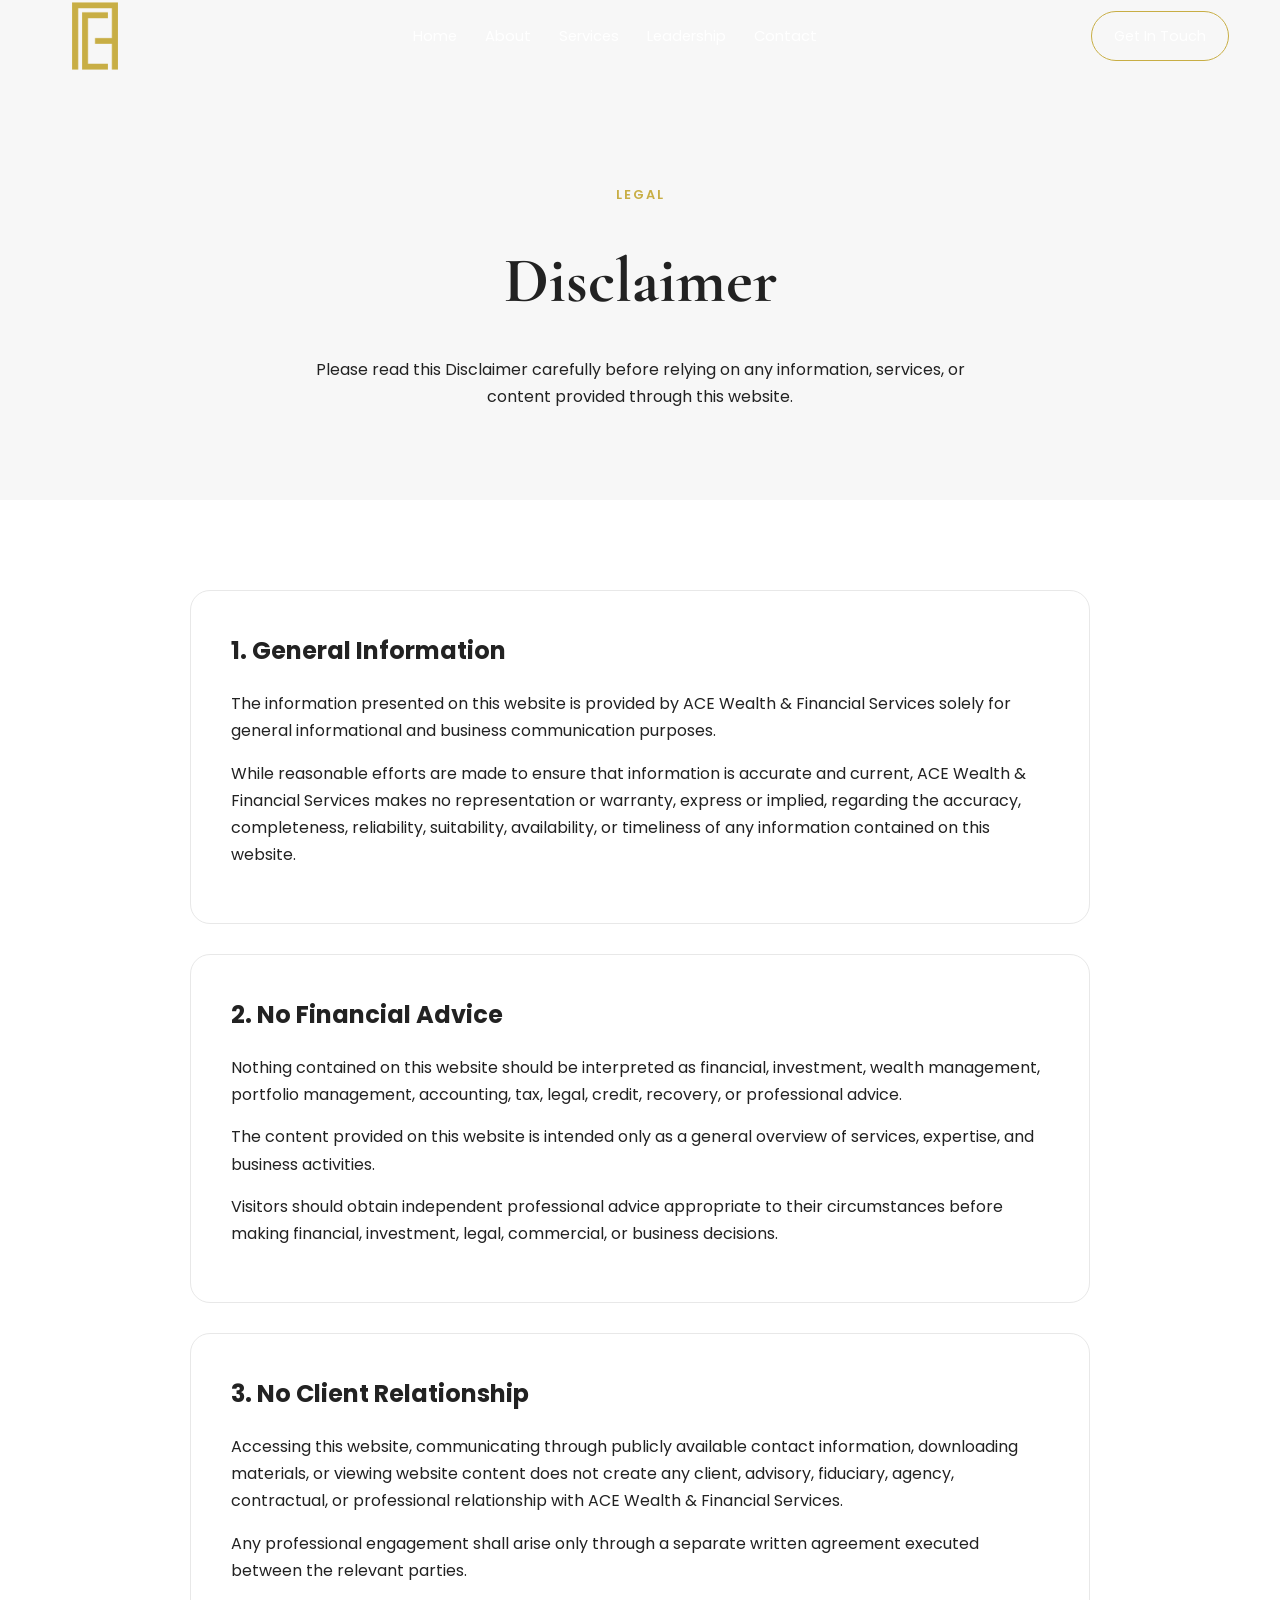
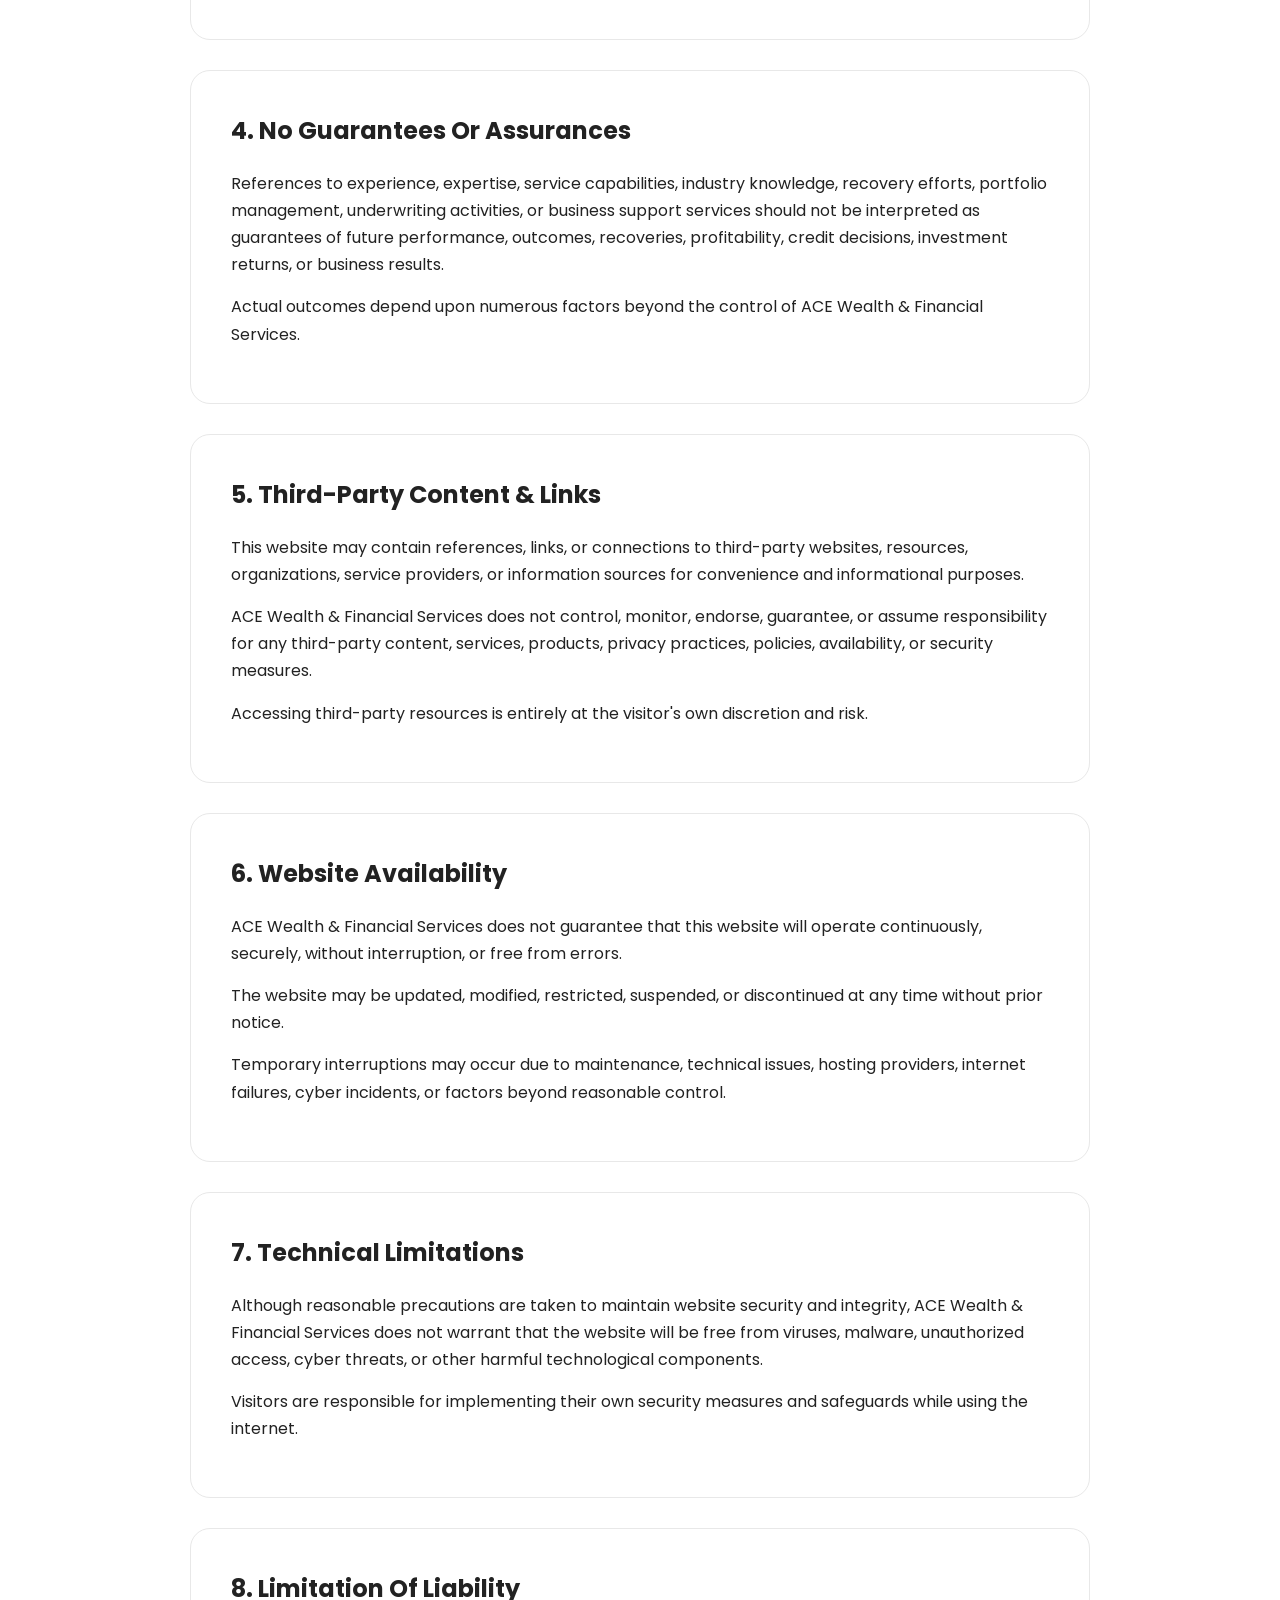
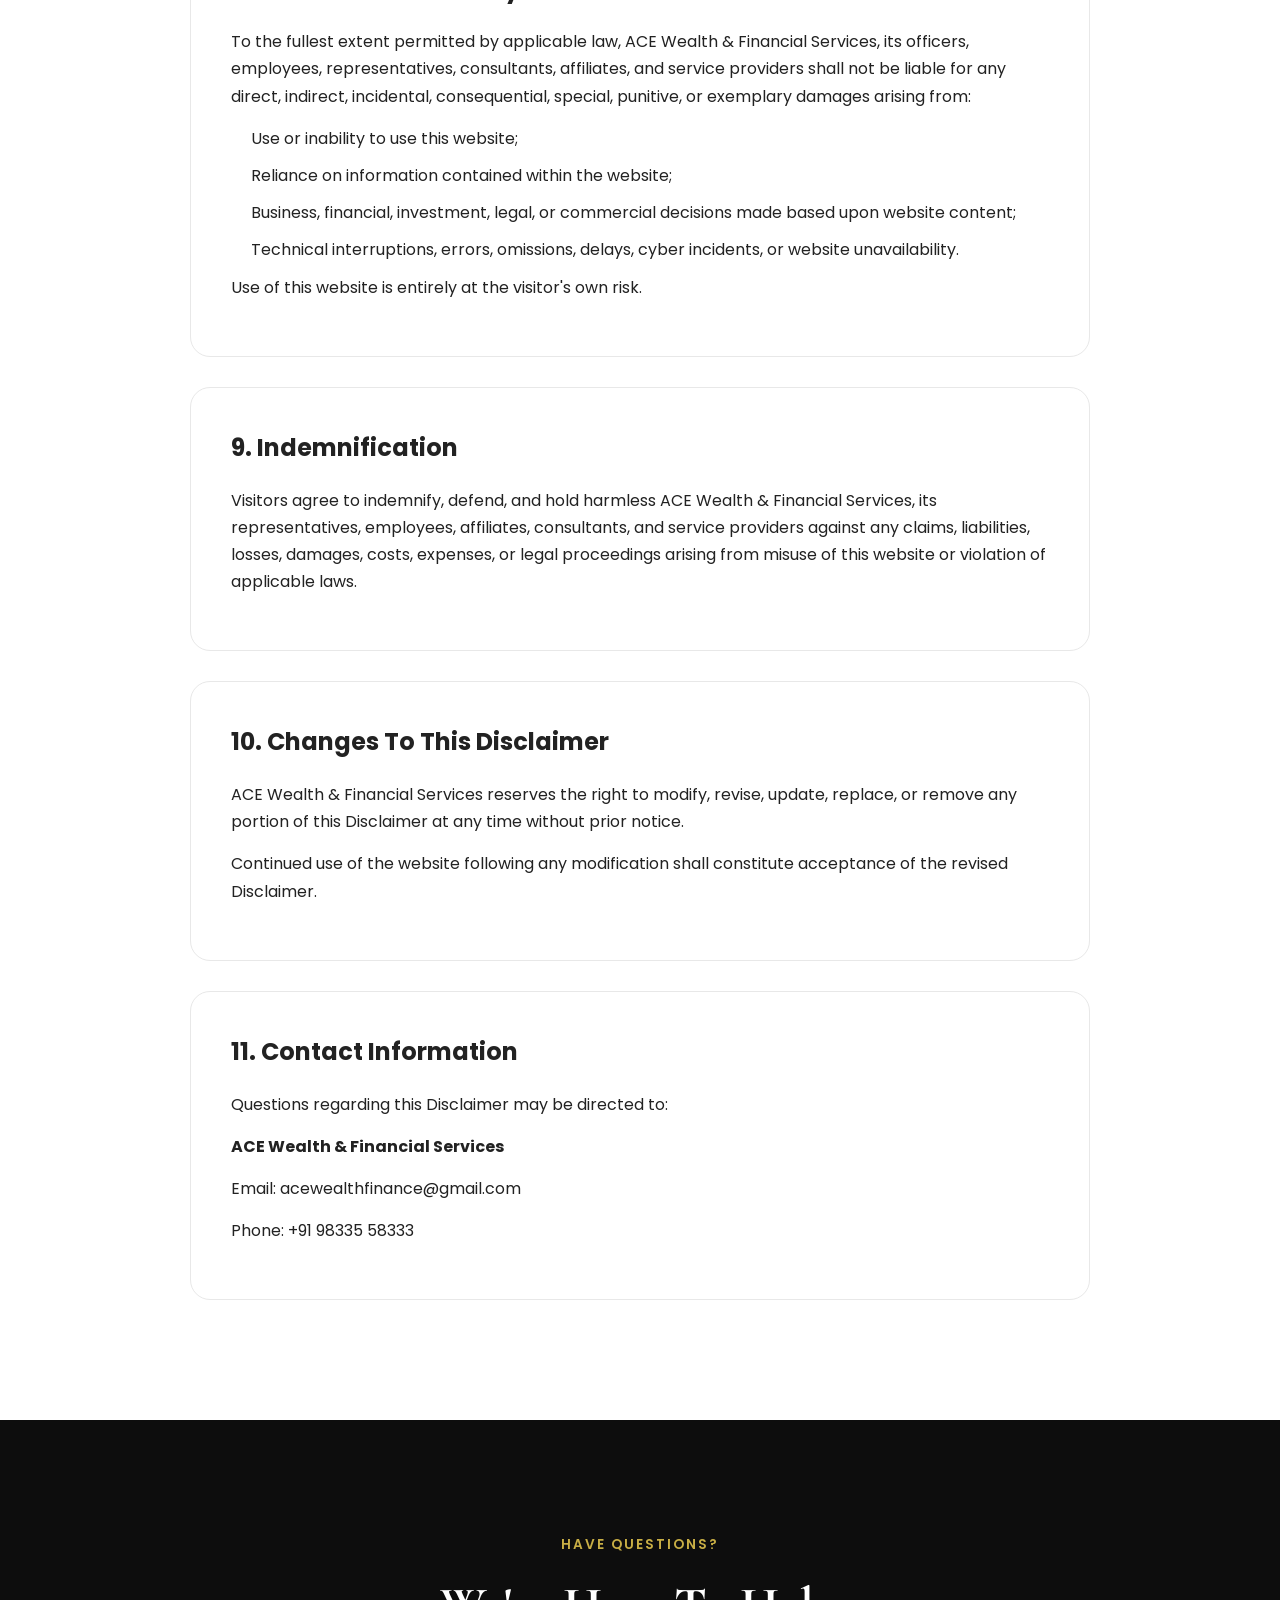
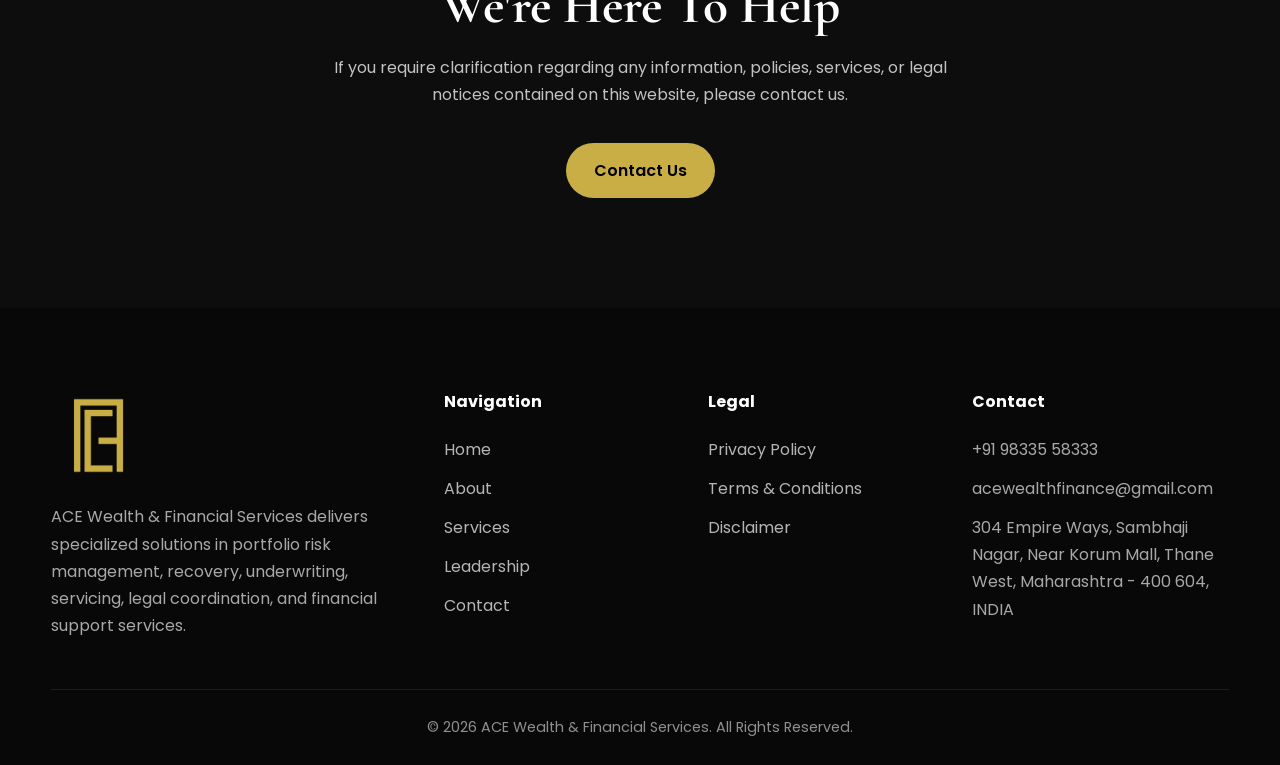
==== commit 5b8e3b32: "Update disclaimer.html" ====
--- a/disclaimer.html
+++ b/disclaimer.html
@@ -553,7 +553,7 @@
                 <p>
 
                     Email:
-                    ace.w.finance@gmail.com
+                    acewealthfinance@gmail.com
 
                 </p>
 
@@ -783,4 +783,4 @@
 
 </body>
 
-</html>+</html>
--- a/style.css
+++ b/style.css
@@ -384,6 +384,29 @@
     background:white;
 
 }
+.hamburger span{
+
+    transition:.3s;
+
+}
+
+.hamburger.active span:nth-child(1){
+
+    transform:translateY(7px) rotate(45deg);
+
+}
+
+.hamburger.active span:nth-child(2){
+
+    opacity:0;
+
+}
+
+.hamburger.active span:nth-child(3){
+
+    transform:translateY(-7px) rotate(-45deg);
+
+}
 
 /* =========================
    HERO
@@ -1192,7 +1215,55 @@
 
     .nav-links{
 
+        position:absolute;
+
+        top:80px;
+
+        left:0;
+
+        width:100%;
+
+        background:#0d0d0d;
+
+        flex-direction:column;
+
+        align-items:center;
+
+        gap:0;
+
+        padding:20px 0;
+
         display:none;
+
+        border-top:1px solid rgba(255,255,255,.08);
+
+        box-shadow:0 10px 30px rgba(0,0,0,.15);
+
+        z-index:999;
+
+    }
+
+    .nav-links li{
+
+        width:100%;
+
+        text-align:center;
+
+    }
+
+    .nav-links a{
+
+        display:block;
+
+        width:100%;
+
+        padding:16px;
+
+    }
+
+    .nav-links.show-menu{
+
+        display:flex;
 
     }
 
@@ -2941,4 +3012,4 @@
 
     }
 
-}+}
